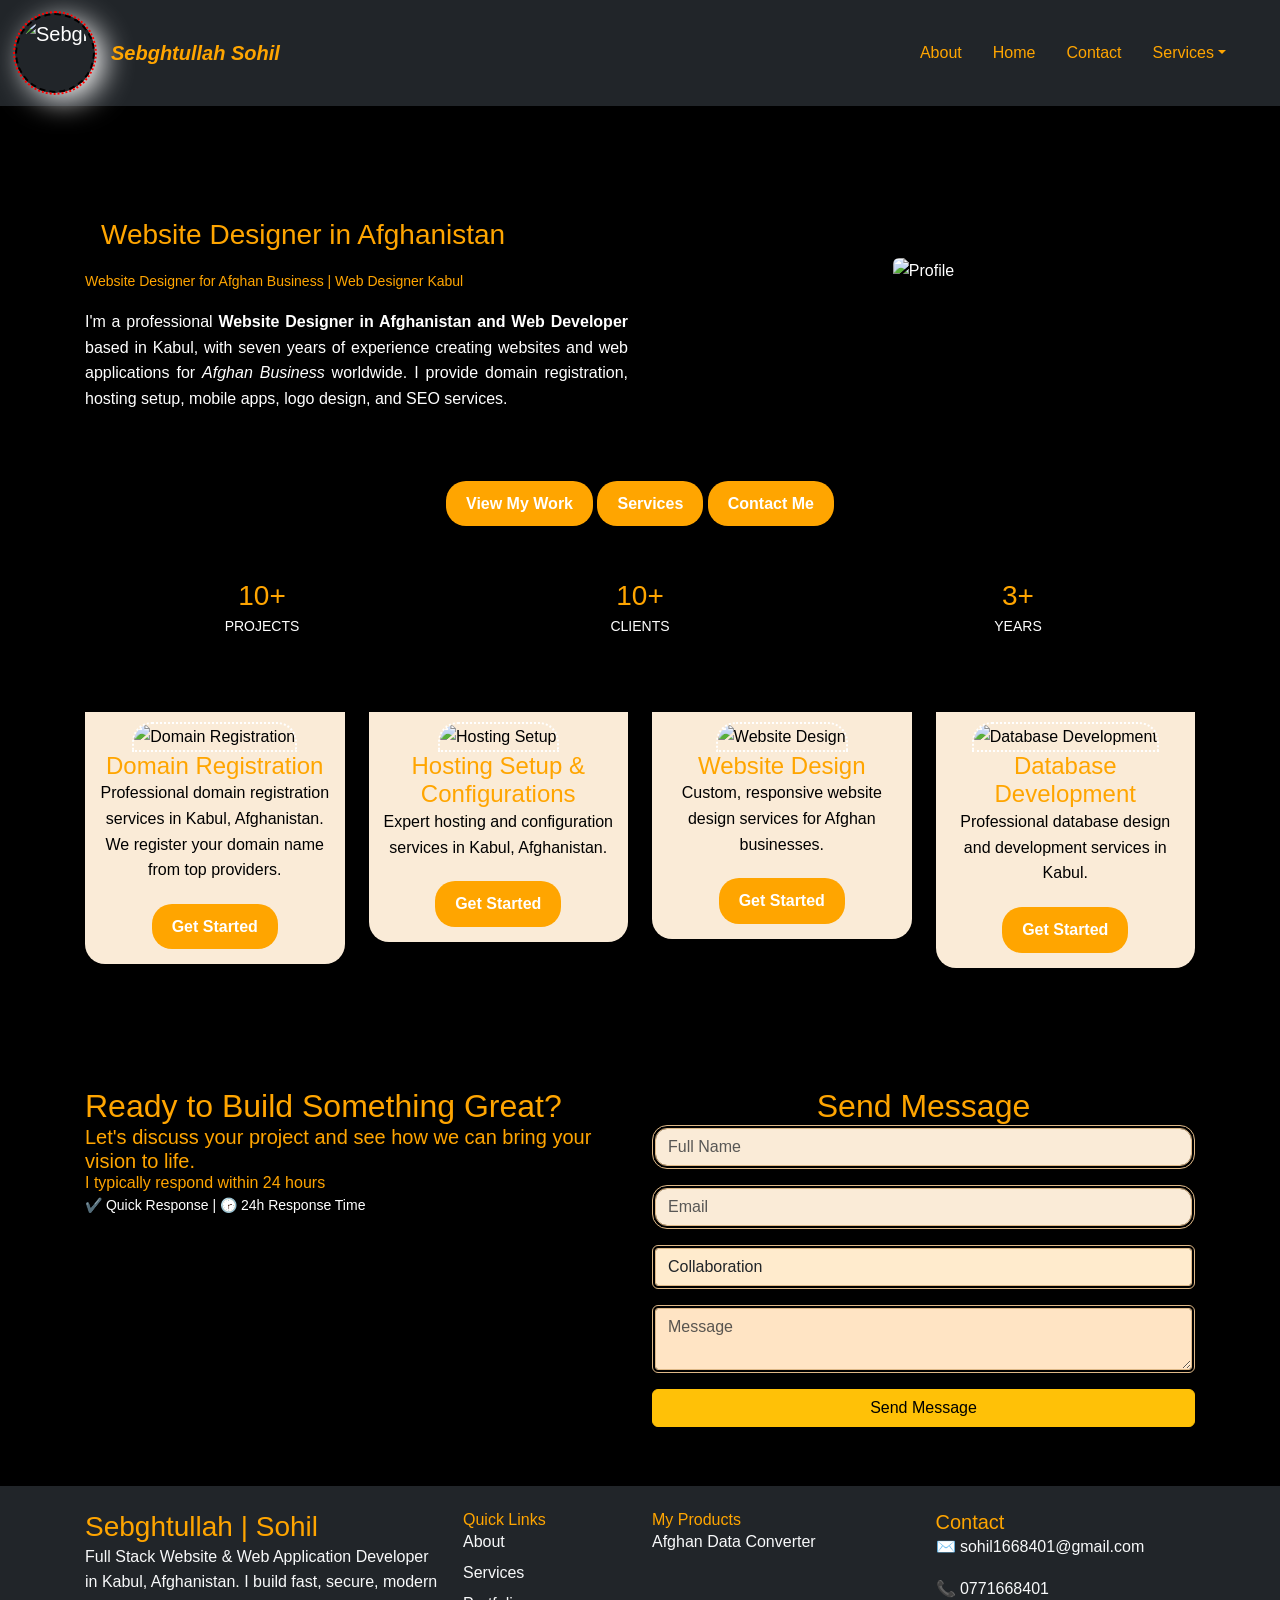
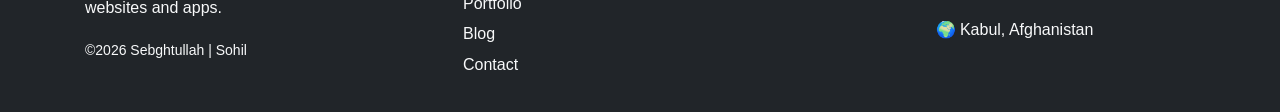
==== index.html @ 257df916 "Upload full website files" ====
<!DOCTYPE html>
<html lang="en">
<head>
  <meta charset="UTF-8">
  <meta name="viewport" content="width=device-width, initial-scale=1.0">
  <title>Sebghtullah Sohil | Web Designer & Developer</title>

  <link href="https://cdn.jsdelivr.net/npm/bootstrap@5.3.2/dist/css/bootstrap.min.css" rel="stylesheet">


  <link rel="stylesheet" href="https://cdnjs.cloudflare.com/ajax/libs/font-awesome/7.0.1/css/all.min.css" integrity="sha512-2SwdPD6INVrV/lHTZbO2nodKhrnDdJK9/kg2XD1r9uGqPo1cUbujc+IYdlYdEErWNu69gVcYgdxlmVmzTWnetw==" crossorigin="anonymous" referrerpolicy="no-referrer" />


  <link rel="stylesheet" href="./index.css">
  <link rel="stylesheet" href="./NewPag.css">

  <style>
 
  </style>
</head>

<body>


<nav class="navbar navbar-expand-lg navbar-dark bg-dark sticky-top">
  <div class="container-fluid">
    <a class="navbar-brand d-flex align-items-center" href="#">
      <img src="./img/ChatGPT Image Feb 20, 2026, 01_21_58 PM.png" alt="Sebghtullah Sohil">
      <span class="ms-3 text-warning fw-bold" style="margin-left: 100px;"><i><b>Sebghtullah Sohil</b></i></span>
    </a>
    <button class="navbar-toggler" type="button" data-bs-toggle="collapse" data-bs-target="#navbarNav">
      <span class="navbar-toggler-icon"></span>
    </button>
    <div class="collapse navbar-collapse" id="navbarNav">
      <ul class="navbar-nav ms-auto me-3">
        <li class="nav-item"><a class="nav-link text-warning" href="./About.html">About</a></li>
        <li class="nav-item"><a class="nav-link text-warning" href="./index.html">Home</a></li>
        <li class="nav-item"><a class="nav-link active text-warning" href="./contact.html">Contact</a></li>
        <li class="nav-item dropdown">
          <a class="nav-link dropdown-toggle text-warning" href="#" role="button" data-bs-toggle="dropdown">Services</a>
          <ul class="dropdown-menu">
            <li><a class="dropdown-item" href="#">Website Design</a></li>
            <li><a class="dropdown-item" href="#">SEO Services</a></li>
            <li><a class="dropdown-item" href="#">Logo Design</a></li>
          </ul>
        </li>
      </ul>
    </div>
  </div>
</nav>


<div class="container mt-5 pt-5">
    <div class="row align-items-center">
        <div class="col-md-6">
            <h3 class="text-warning p-3 rounded shadow" style="margin-top:0px;margin-right: 0px;">Website Designer in Afghanistan</h3>
              <small class="text-warning" style="margin-right: 0px;">Website Designer for Afghan Business | Web Designer Kabul</small>
           
  <p class="mt-3"  style="text-align: justify;">
    I'm a professional <b>Website Designer in Afghanistan and Web Developer</b> based in Kabul, with seven years of experience creating websites and web applications for <i>Afghan Business</i> worldwide. I provide domain registration, hosting setup, mobile apps, logo design, and SEO services.
  </p>
        </div>
        <div class="col-md-6 text-center">
            <img src="./img/ChatGPT Image Feb 20, 2026, 01_21_58 PM.png" alt="Profile" class="img-fluid rounded" style="width: 300px;margin-top: 0px;height: 350px;">
            <div class="iacn mt-3" style="float: right;  margin-bottom: 100px;">
                  <a href="https://wa.me/93712345678" target="_blank" class="text-success fs-2"><i class="fab fa-whatsapp" style=""></i></a>
            </div>
        </div>
    </div>
</div>





<div class="container text-center mt-5">

  <div>
  
  </div>

  <div class="mt-3">
    <button class="btn-orange">View My Work</button>
    <button class="btn-orange">Services</button>
    <button class="btn-orange">Contact Me</button>
  </div>
</div>




<div class="container text-center mt-5">
  <div class="row">
    <div class="col-4">
      <h3>10+</h3>
      <small>PROJECTS</small>
    </div>
    <div class="col-4">
      <h3>10+</h3>
      <small>CLIENTS</small>
    </div>
    <div class="col-4">
      <h3>3+</h3>
      <small>YEARS</small>
    </div>
  </div>
</div>

<br>


<div class="container mt-5">
  <div class="row">
    <div class="col-md-3 col-sm-6 col-12">
      <div class="card-custom">
        <img src="./img/FB_IMG_1768283377090.jpg" alt="Domain Registration" style="height: 140px;">
        <h4>Domain Registration</h4>
        <p>Professional domain registration services in Kabul, Afghanistan. We register your domain name from top providers.</p>
        <button class="btn-orange">Get Started</button>
      </div>
    </div>
    <div class="col-md-3 col-sm-6 col-12">
      <div class="card-custom">
        <img src="./img/WhatsApp Image 2024-05-18 at 05.52.46_b3ebd72c - Copy.jpg" alt="Hosting Setup" style="height: 159px;">
        <h4>Hosting Setup & Configurations</h4>
        <p>Expert hosting and configuration services in Kabul, Afghanistan.</p>
        <button class="btn-orange">Get Started</button>
      </div>
    </div>
    <div class="col-md-3 col-sm-6 col-12">
      <div class="card-custom">
        <img src="./img/FB_IMG_1760252302122.jpg" alt="Website Design" style="height: 160px;">
        <h4>Website Design</h4>
        <p>Custom, responsive website design services for Afghan businesses.</p>
        <button class="btn-orange">Get Started</button>
      </div>
    </div>
    <div class="col-md-3 col-sm-6 col-12">
      <div class="card-custom">
        <img src="./img/14_01edge-cloud-computing.jpg" alt="Database Development" style="height: 160px;">
        <h4>Database Development</h4>
        <p>Professional database design and development services in Kabul.</p>
        <button class="btn-orange">Get Started</button>
      </div>
    </div>
  </div>
</div>

<br><br>


<div class="container mt-5">
  <div class="row">
    <div class="col-md-6 col-12">
      <h2>Ready to Build Something Great?</h2>
      <h5>Let's discuss your project and see how we can bring your vision to life.</h5>
      <h6>I typically respond within 24 hours</h6>
      <small>✔️ Quick Response | 🕝 24h Response Time</small>
    </div>
    


<div class="col-lg-6">

<div class="registerForm">

<h2 style="text-align: center;">Send Message</h2>

<form id="contactForm">

<div class="mb-3">
<input type="text" id="name" class="form-control" placeholder="Full Name">
<div id="nameError" class="text-danger"></div>
</div>

<div class="mb-3">
<input type="email" id="email" class="form-control" placeholder="Email">
<div id="emailError" class="text-danger"></div>
</div>

<div class="mb-3">
<select id="subject" class="form-control" style="background-color: blanchedalmond;border: 4px double burlywood;">

<option value="Collaboration">Collaboration</option>
                <option value="Project">Website Design</option>
                <option value="Support">Website Redesing</option>
                     <option value="Support">WordPress Development</option>
                         <option value="Support">Shopify Development</option>
                             <option value="Support">custom Web Application</option>
                                 <option value="Support"> Database Development</option>
                                     <option value="Support">E-commerce Solution</option>
                                         <option value="Support">Ul/UX Desing</option>
                                             <option value="Support">website Maintenance</option>
                                                <option value="Support">performance optimization</option>
                                                    <option value="Support">SEO Services</option>
                                                        <option value="Support">Domain and Hosting Setup</option>
                                                            <option value="Support">APL Development</option>
                                                                <option value="Support">We need part time Developer</option>
                                                                    <option value="Support">Other</option>
                                                
</select>

<div id="subjectError" class="text-danger"></div>

</div>

<div class="mb-3">

<textarea id="message" class="form-control" placeholder="Message" style="background-color: bisque;border: 4px double burlywood;"></textarea>

<div id="messageError" class="text-danger"></div>

</div>

<button class="btn btn-warning w-100">
Send Message
</button>

<div id="formSuccess" class="text-success mt-2"></div>

</form>

</div>

</div>

</div>

</div>


<br><br>


<footer class="bg-dark text-light pt-4">
  <div class="container">
    <div class="row">
      <div class="col-md-4 col-12">
        <h3>Sebghtullah | Sohil</h3>
        <p>Full Stack Website & Web Application Developer in Kabul, Afghanistan. I build fast, secure, modern websites and apps.</p>
 <div class="row g-2"><div class="col"><i class="fa-brands fa-facebook fa-fade" style="color: orange;"></i></div>
 <div class="col"><i class="fa-brands fa-instagram fa-fade" style="color: orange;"></i></div>
                    <div class="col"><i class="fa-brands fa-youtube fa-fade" style="color: orange;"></i></div>
                    <div class="col"><i class="fa-brands fa-github fa-fade" style="color: orange;"></i></div>
                    <div class="col"><i class="fa-brands fa-telegram fa-fade" style="color: orange;"></i></div>
                    <div class="col"><i class="fa-brands fa-tiktok fa-fade" style="color: orange;"></i></div>
                </div>
        <small>©2026 Sebghtullah | Sohil</small>
      </div>
      <div class="col-md-2 col-6">
        <h6 class="text-warning">Quick Links</h6>
        <a href="./About.html" class="d-block text-light">About</a>
        <a href="#" class="d-block text-light">Services</a>
        <a href="#" class="d-block text-light">Portfolio</a>
        <a href="#" class="d-block text-light">Blog</a>
        <a href="#" class="d-block text-light">Contact</a>
      </div>
      <div class="col-md-3 col-6">
        <h6 class="text-warning">My Products</h6>
        <a href="#" class="d-block text-light">Afghan Data Converter</a>
      </div>
      <div class="col-md-3 col-12">
        <h5 class="text-warning">Contact</h5>
        <p>✉️ sohil1668401@gmail.com</p>
        <p>📞 0771668401</p>
        <p>🌍 Kabul, Afghanistan</p>
      </div>
    </div>
  </div>
</footer>

<!-- Bootstrap JS Bundle -->
<script src="https://cdn.jsdelivr.net/npm/bootstrap@5.3.2/dist/js/bootstrap.bundle.min.js"></script>

<script>
  document.getElementById("contactForm").addEventListener("submit", function(e){
      e.preventDefault();
      let name = document.getElementById("name").value.trim();
      let email = document.getElementById("email").value.trim();
      let subject = document.getElementById("subject").value;
      let message = document.getElementById("message").value.trim();
      let valid = true;
      document.getElementById("nameError").innerText = "";
      document.getElementById("emailError").innerText = "";
      document.getElementById("subjectError").innerText = "";
      document.getElementById("messageError").innerText = "";
      document.getElementById("formSuccess").innerText = "";
      if(name===""){document.getElementById("nameError").innerText="Name is required"; valid=false;}
      if(email===""){document.getElementById("emailError").innerText="Email is required"; valid=false;}
      if(subject===""){document.getElementById("subjectError").innerText="Please select subject"; valid=false;}
      if(message===""){document.getElementById("messageError").innerText="Message is required"; valid=false;}
      if(valid){document.getElementById("formSuccess").innerText="Message Sent Successfully ✅"; document.getElementById("contactForm").reset();}
  });
</script>

</body>
</html>
---- index.css ----
body {
    background-color: #000;
    color: white;
    font-family: 'Segoe UI', Tahoma, Geneva, Verdana, sans-serif;
    line-height: 1.6;
}

a {
    text-decoration: none;
}

h2, h3, h4, h5, h6 {
    color: orange;
    margin: 0px;
    padding: 0px;
}

     #contactForm input{
            border-radius: 15px;
background-color: antiquewhite;
                border: 4px double burlywood;

        }
.navbar-dark .navbar-nav .nav-link {
    color: orange !important;
    margin-right: 15px;
}

.navbar-brand img {
    width: 80px;
    height: 80px;
    border-radius: 50%;
    border: 2px dashed #000;
    padding: 3px;
    outline: 2px dotted red;
    box-shadow: 5px 5px 15px rgba(0,0,0,0.5);
}


.btn-orange {
    background-color: orange;
    color: white;
    border: none;
    border-radius: 20px;
    padding: 10px 20px;
    margin: 5px 5px;
    font-weight: bold;
    transition: 0.3s;
}

.btn-orange:hover {
    background-color: #ffb84d;
    color: #000;
}


.card-custom {
    background-color: antiquewhite;
    color: black;
    border-radius: 0 0 20px 20px;
    padding: 15px;
    margin-bottom: 30px;
    text-align: center;
    transition: 0.3s;
}

.card-custom img {
    width: 100%;
    height: auto;
    border-radius: 20px 20px 0 0;
    border: 2px dotted white;
}

.card-custom:hover {
    transform: translateY(-5px);
    box-shadow: 0 10px 20px rgba(0,0,0,0.3);
}

.languages h4 {
    margin-top: 10px;
}

.fa-fade {
    font-size: xx-large;
}


form input, form select, form textarea {
    border-radius: 10px;
    border: 1px solid #ccc;
    padding: 10px;
    width: 100%;
}

form button {
    width: 100%;
}

.error {
    color: red;
    font-size: 14px;
}

.success {
    color: green;
    font-size: 14px;
    margin-top: 5px;
}


footer {
    background-color: #111;
    color: #fff;
    padding: 30px 0;
}

footer a {
    color: whitesmoke;
    margin-bottom: 5px;
    display: block;
}

footer a:hover {
    color: orange;
}

footer .fs-3 a {
    margin-right: 10px;
}

@media (max-width: 992px) {
    .navbar-nav {
        text-align: center;
        margin-top: 10px;
    }
}

@media (max-width: 768px) {
    .card-custom {
        padding: 10px;
        margin-bottom: 20px;
    }

    .pragrap p {
        margin-left: 0 !important;
        width: 100% !important;
        text-align: justify;
    }

    .btn-orange {
        width: 100%;
    }
}


.text-warning {
    color: orange !important;
}

img.img-fluid {
    max-width: 100%;
    height: auto;
}

   body {
      background-color: black;
      color: white;
    }
    .navbar-brand img {
      width: 80px;
      height: 80px;
      border-radius: 50%;
      border: 2px dashed #000;
      padding: 3px;
      outline: 2px dotted red;
      box-shadow: 9px 7px 30px 0px;
    }
    .btn-orange {
      background-color: orange;
      color: white;
      border-radius: 20px;
      padding: 10px 20px;
      margin: 5px 0;
      border: none;
    }
    .card-custom img {
      border-radius: 20px 20px 0 0;
      border: 2px dotted white;
      width: 100%;
      height: auto;
    }
    .card-custom {
      background-color: antiquewhite;
      border-radius: 0 0 20px 20px;
      padding: 10px;
      color: black;
      margin-bottom: 20px;
    }
    .fa-fade {
      font-size: xx-large;
    }
    .languages h4 {
      margin-top: 10px;
    }
    .container-fluid, .container {
      padding-left: 15px;
      padding-right: 15px;
    }

    @media (max-width: 768px) {
      .navbar-nav {
        margin-left: 0 !important;
      }
      .languages .col-2, .languages .col {
        margin-bottom: 15px;
      }
      .pragrap p {
        margin-left: 0 !important;
        width: 100% !important;
        text-align: justify;
      }
    }
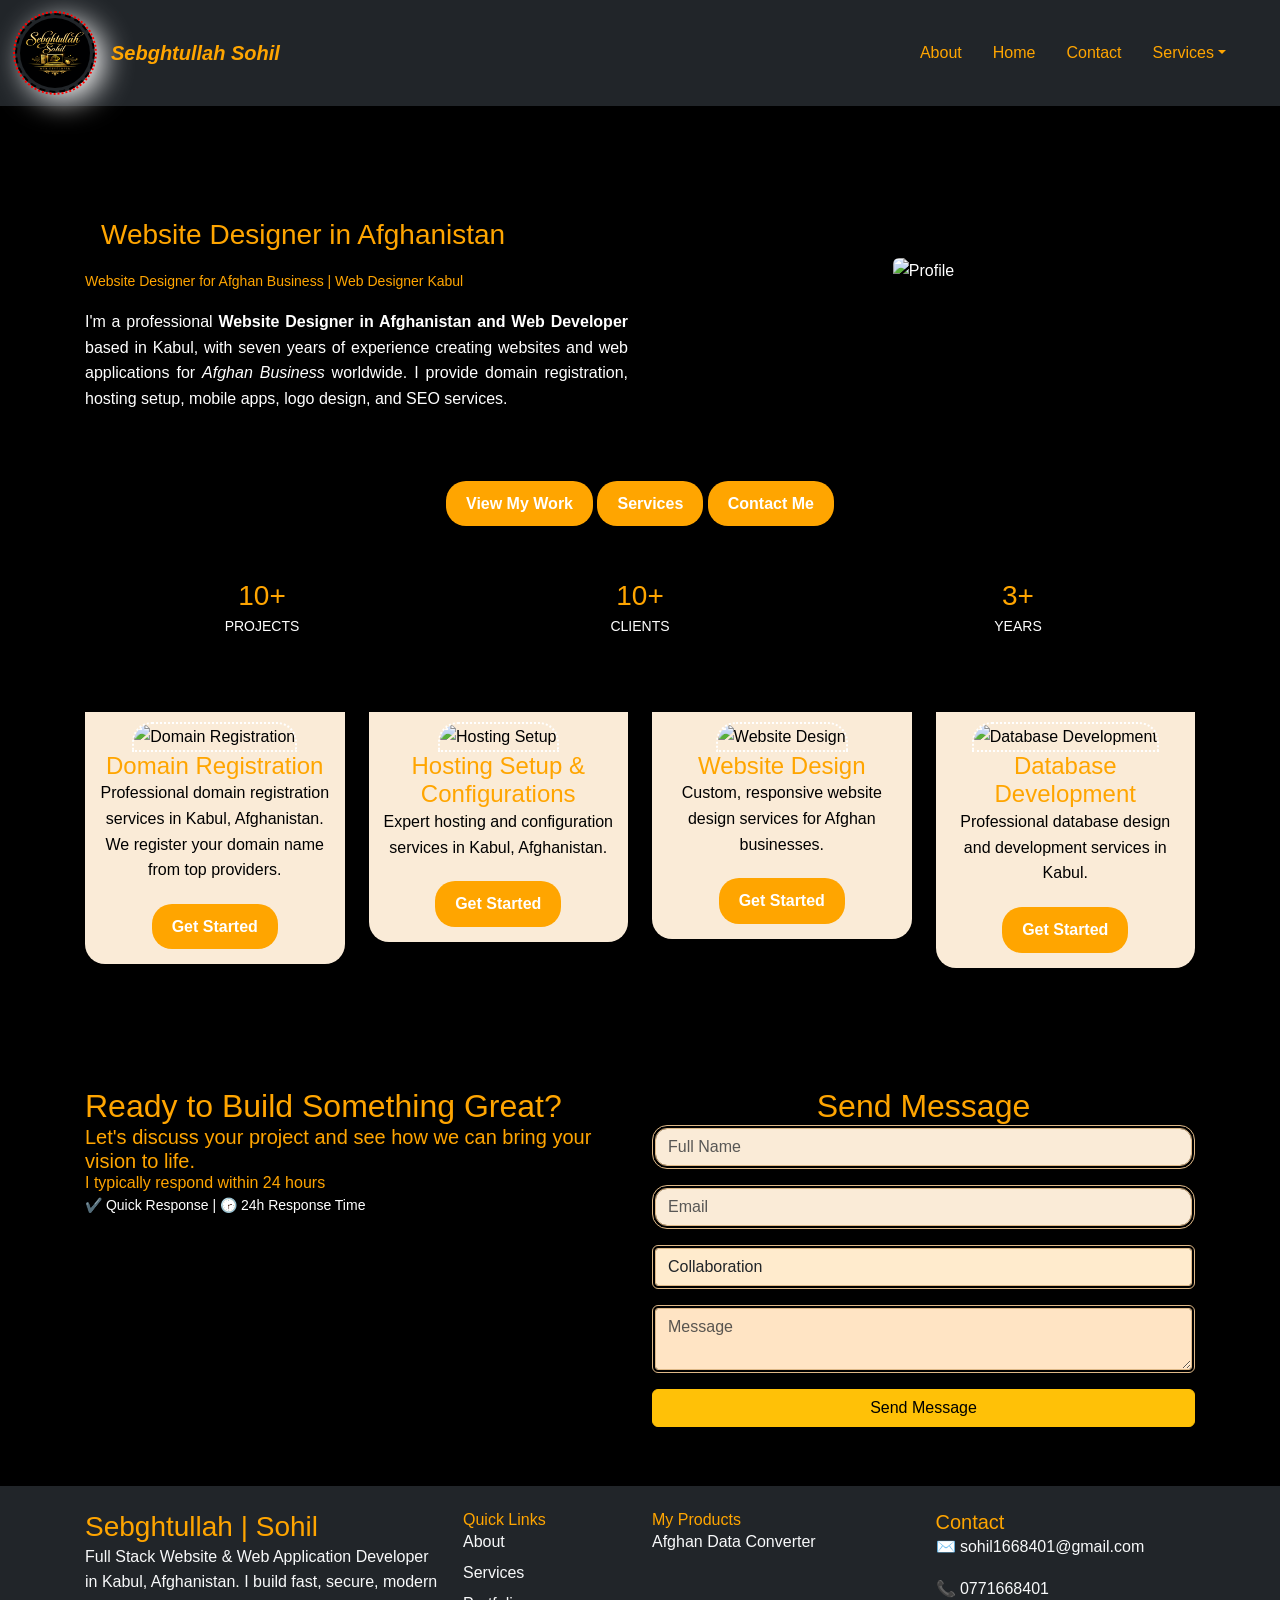
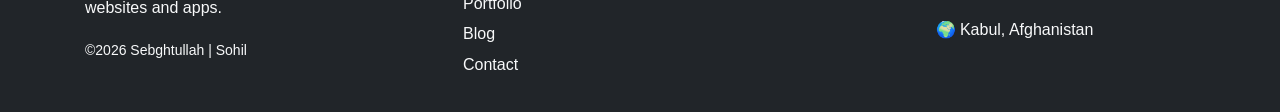
==== commit f997033b: "Update index.html" ====
--- a/index.html
+++ b/index.html
@@ -25,7 +25,7 @@
 <nav class="navbar navbar-expand-lg navbar-dark bg-dark sticky-top">
   <div class="container-fluid">
     <a class="navbar-brand d-flex align-items-center" href="#">
-      <img src="./img/ChatGPT Image Feb 20, 2026, 01_21_58 PM.png" alt="Sebghtullah Sohil">
+      <img src="./ChatGPT Image Feb 20, 2026, 01_21_58 PM.png" alt="Sebghtullah Sohil">
       <span class="ms-3 text-warning fw-bold" style="margin-left: 100px;"><i><b>Sebghtullah Sohil</b></i></span>
     </a>
     <button class="navbar-toggler" type="button" data-bs-toggle="collapse" data-bs-target="#navbarNav">
@@ -294,4 +294,4 @@
 </script>
 
 </body>
-</html>+</html>
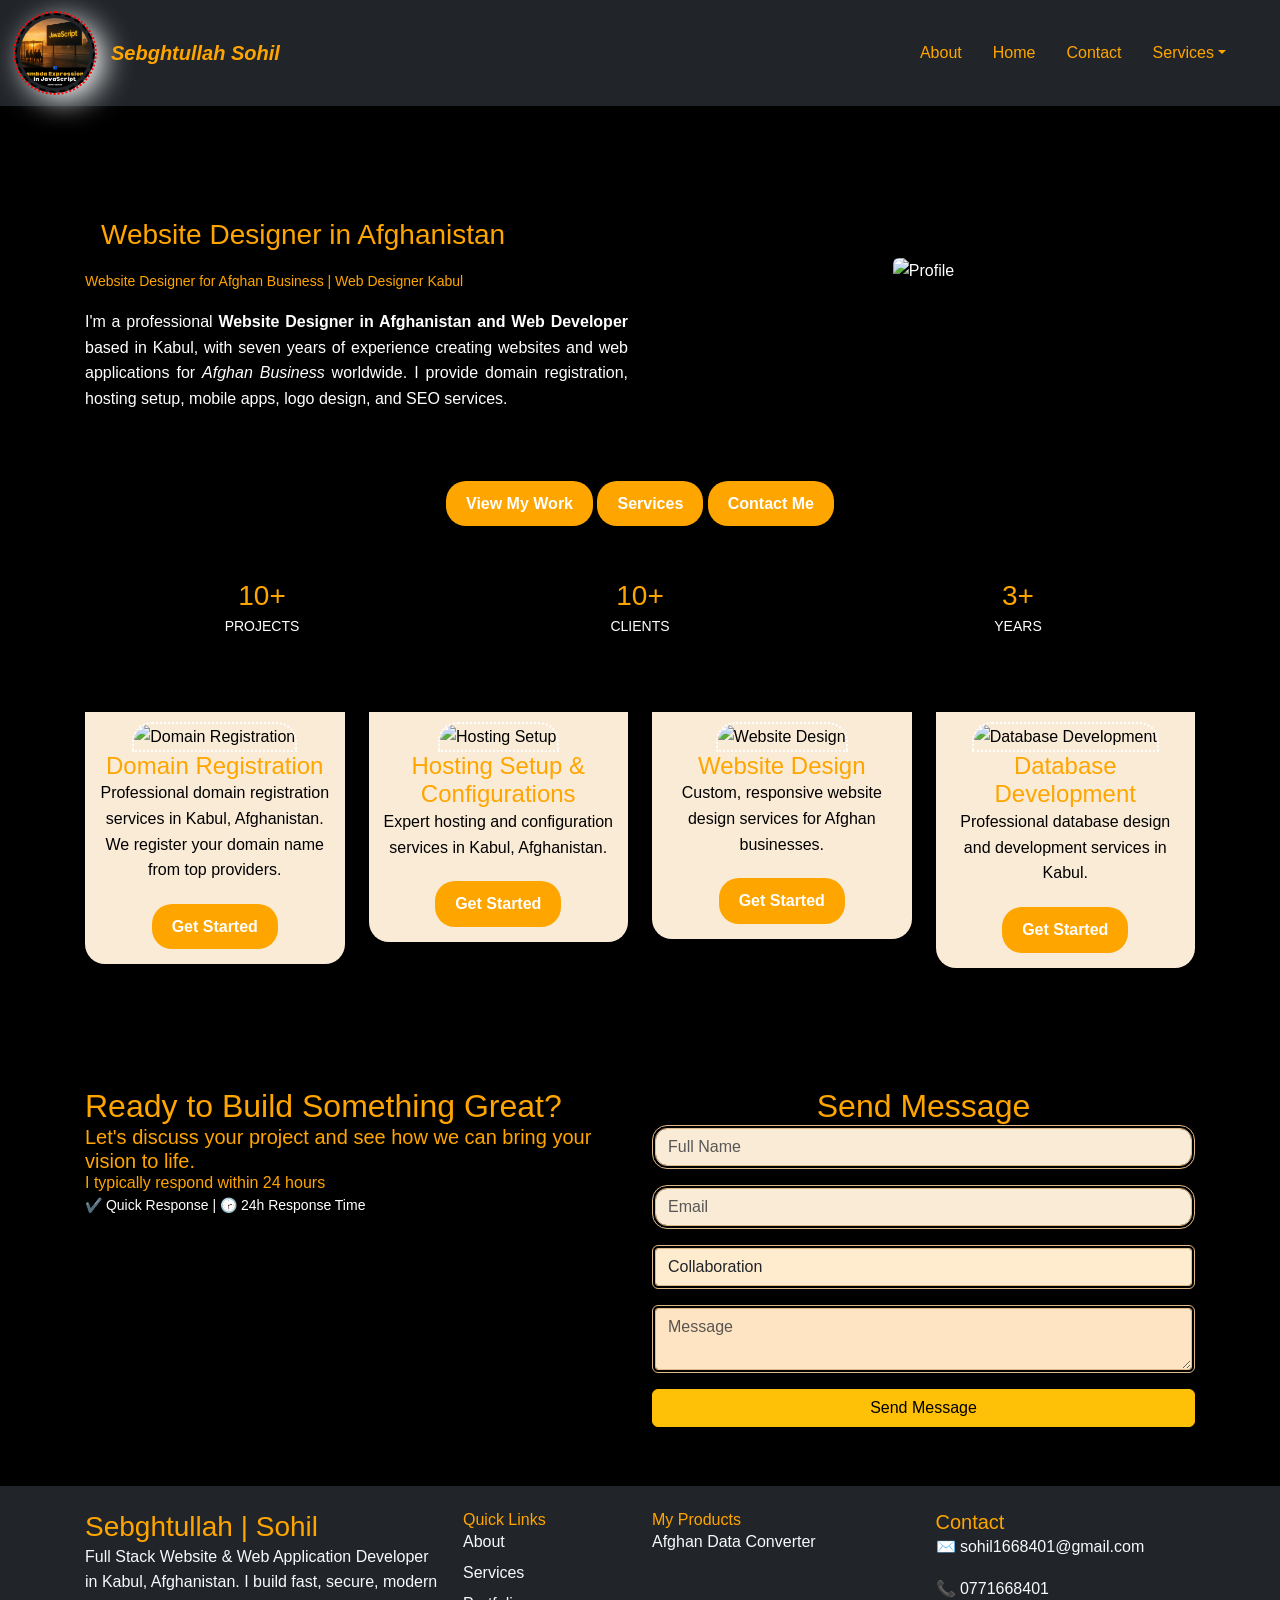
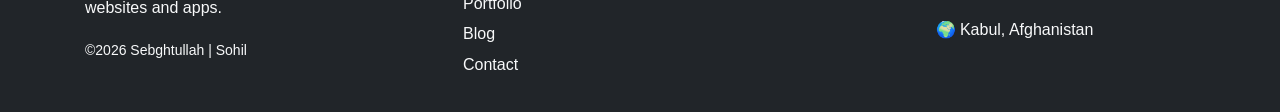
==== commit 1878a45a: "Update index.html" ====
--- a/index.html
+++ b/index.html
@@ -25,7 +25,7 @@
 <nav class="navbar navbar-expand-lg navbar-dark bg-dark sticky-top">
   <div class="container-fluid">
     <a class="navbar-brand d-flex align-items-center" href="#">
-      <img src="./ChatGPT Image Feb 20, 2026, 01_21_58 PM.png" alt="Sebghtullah Sohil">
+<img src="FB_IMG_1760252276754.jpg" width="300">
       <span class="ms-3 text-warning fw-bold" style="margin-left: 100px;"><i><b>Sebghtullah Sohil</b></i></span>
     </a>
     <button class="navbar-toggler" type="button" data-bs-toggle="collapse" data-bs-target="#navbarNav">
